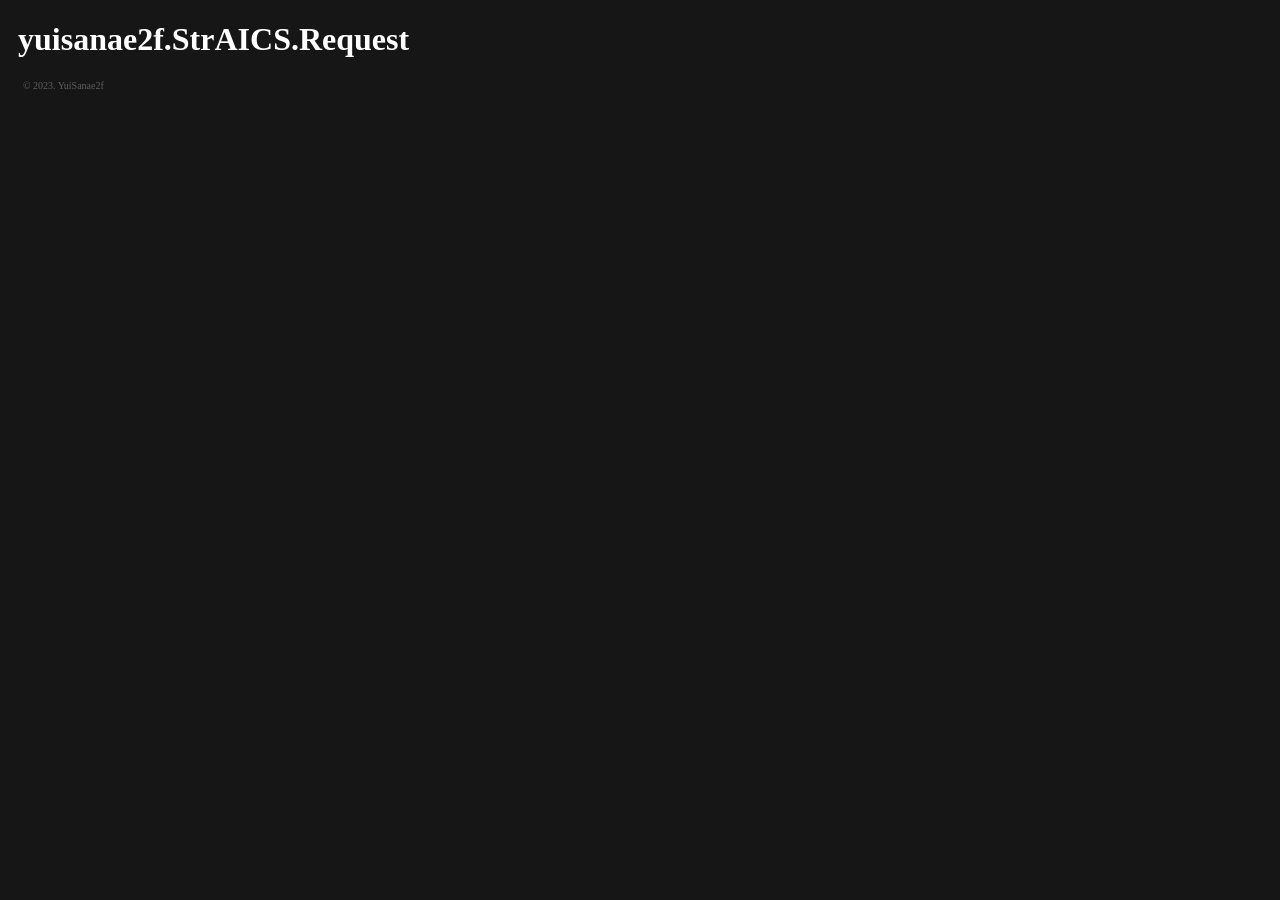
==== docs/Request.html @ f70d8f86 "." ====
﻿<!DOCTYPE html>
<html lang="ko">
<head>
    <meta charset="UTF-8">
    <title>Document</title>
    <link rel="stylesheet" href="./global.css">
    <script src="./global.js"></script>
</head>
<body>
    <h1><a href="https://yuisanae2f.github.io/YuiSanae2f/index.html">yuisanae2f</a>.<a href="./index.html#Request">StrAICS</a>.Request</h1>
    <p class="indent" style="color:rgb(95, 95, 95); font-size: 10px;">© 2023. YuiSanae2f</p>
</body>
</html>
---- docs/global.css ----
html {
    background-color: #161616;
    color: #ffffff;
}

a:hover {
    text-decoration: underline;
}

a {
    text-decoration: none;
    color:#ffffff;
}

.mark {
    text-decoration: underline;
}

.comment{
    color:#668135;
}

.generic{
    color:#bcffe8;
}

.class{
    color:#40e0d0;
}

.function{
    color:#ffff00;
}

.reservedKey{
    color:#178feb;
}

.includeKey{
    color:#a9a9a9;
}

.str{
    color:#ffa500;
}

.logic{
    color:#ae09ae;
}

.arg{
    color:#a9a9a9;
}

.variable {
    color:rgb(137, 198, 255);
}

.indent {
    margin-left: 15px;
}

.box {
    padding: 15px;
    border-radius: 15px;
    margin-bottom: 20px;
    background-color: rgba(100, 100, 100, 0.1);
}

h2 {
    margin-left: 10px;
    padding-left: 10px;
}

h1 {
    padding-left:10px;
}

.button:hover {
    text-decoration: underline;
}

.button {
    padding: 3px;
    margin: 5px;
    margin-top: 10px;
    text-align: center;
    border-radius: 13px;
    background-color: rgba(100, 100, 100, 0.2);
}
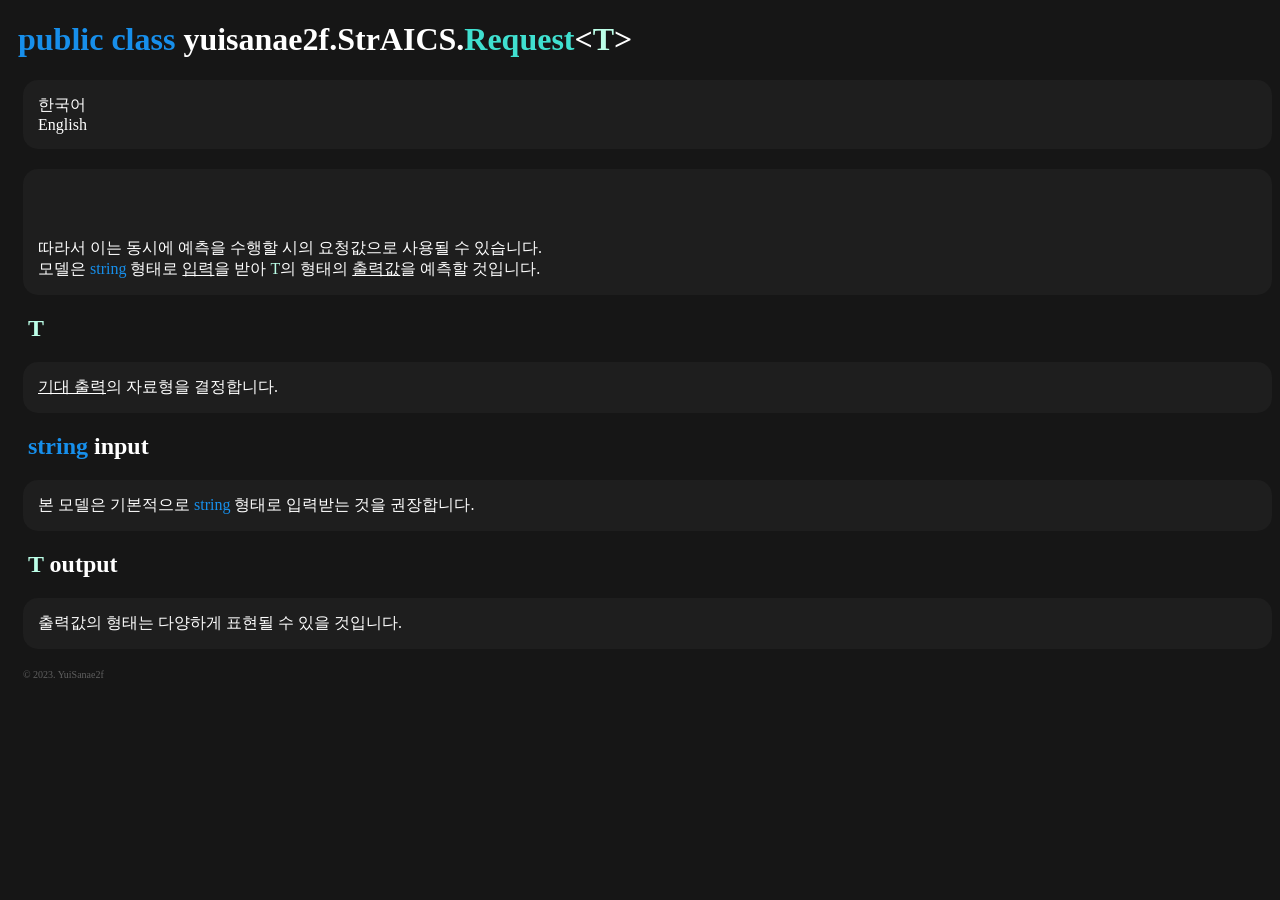
==== commit c51bac44: "." ====
--- a/docs/Request.html
+++ b/docs/Request.html
@@ -2,12 +2,52 @@
 <html lang="ko">
 <head>
     <meta charset="UTF-8">
-    <title>Document</title>
+    <title>Request</title>
     <link rel="stylesheet" href="./global.css">
-    <script src="./global.js"></script>
+    <script src="./Request.js"></script>
 </head>
 <body>
-    <h1><a href="https://yuisanae2f.github.io/YuiSanae2f/index.html">yuisanae2f</a>.<a href="./index.html#Request">StrAICS</a>.Request</h1>
-    <p class="indent" style="color:rgb(95, 95, 95); font-size: 10px;">© 2023. YuiSanae2f</p>
+    <h1>
+        <a href="https://yuisanae2f.github.io/YuiSanae2f/dictionary/class/public" class="reservedKey">public</a>
+        <a href="https://yuisanae2f.github.io/YuiSanae2f/dictionary/class" class="reservedKey">class</a>
+        <a href="https://yuisanae2f.github.io/YuiSanae2f/index">yuisanae2f</a>.<a href="./index.html#Request">StrAICS</a>.<span class="class">Request</span><a href="https://yuisanae2f.github.io/YuiSanae2f/dictionary/generic">&lt;<span class="generic">T</span>&gt;</a>
+    </h1>
+    <div id="_t"></div>
+
+    <div class="box indent">
+        <span id="summary[0]"></span><br>
+        <span id="summary[1]"></span><br><br>
+
+        <span id="summary[2]">따라서 이는 동시에 예측을 수행할 시의 요청값으로 사용될 수 있습니다.</span><br>
+        <span id="summary[3]">
+            모델은
+            <a href="https://yuisanae2f.github.io/YuiSanae2f/dictionary/pointer/array/string" class="reservedKey">string</a>
+            형태로 <a href="#input" class="mark">입력</a>을 받아 <a href="#T" class="generic">T</a>의 형태의 <a href="#output" class="mark">출력값</a>을 예측할 것입니다.
+        </span>
+    </div>
+
+    <h2 id="T" class="generic">T</h2>
+    <div class="indent box">
+        <span id="T[0]">
+            <a href="#output" class="mark">기대 출력</a>의
+            <a href="https://yuisanae2f.github.io/YuiSanae2f/dictionary/dataType">자료형</a>을 결정합니다.
+        </span>
+    </div>
+
+    <h2 id="input"><a href="https://yuisanae2f.github.io/YuiSanae2f/dictionary/pointer/array/string" class="reservedKey">string</a> input</h2>
+    <div class="box indent">
+        <span id="input[0]">
+            본 모델은 기본적으로
+            <a href="https://yuisanae2f.github.io/YuiSanae2f/dictionary/pointer/array/string" class="reservedKey">string</a>
+            형태로 입력받는 것을 권장합니다.
+        </span>
+    </div>
+
+    <h2 id="output"><a href="#T" class="generic">T</a> output</h2>
+    <div class="box indent">
+        <span id="output[0]">출력값의 형태는 다양하게 표현될 수 있을 것입니다.</span>
+
+    </div>
 </body>
+<script src="./global.js"></script>
 </html>
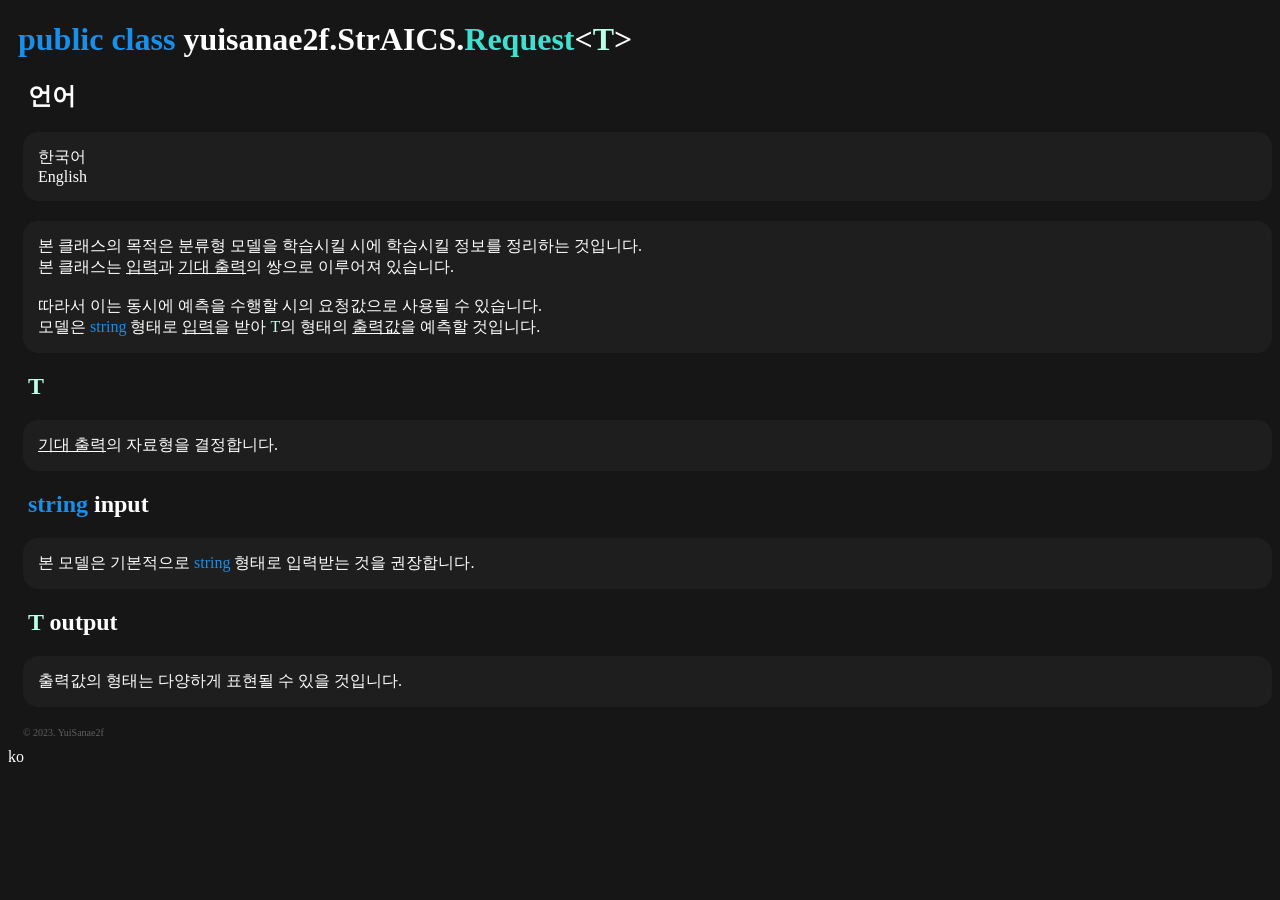
==== commit fb44ad2e: "." ====
--- a/docs/Request.html
+++ b/docs/Request.html
@@ -50,4 +50,5 @@
     </div>
 </body>
 <script src="./global.js"></script>
+<script>_init();</script>
 </html>
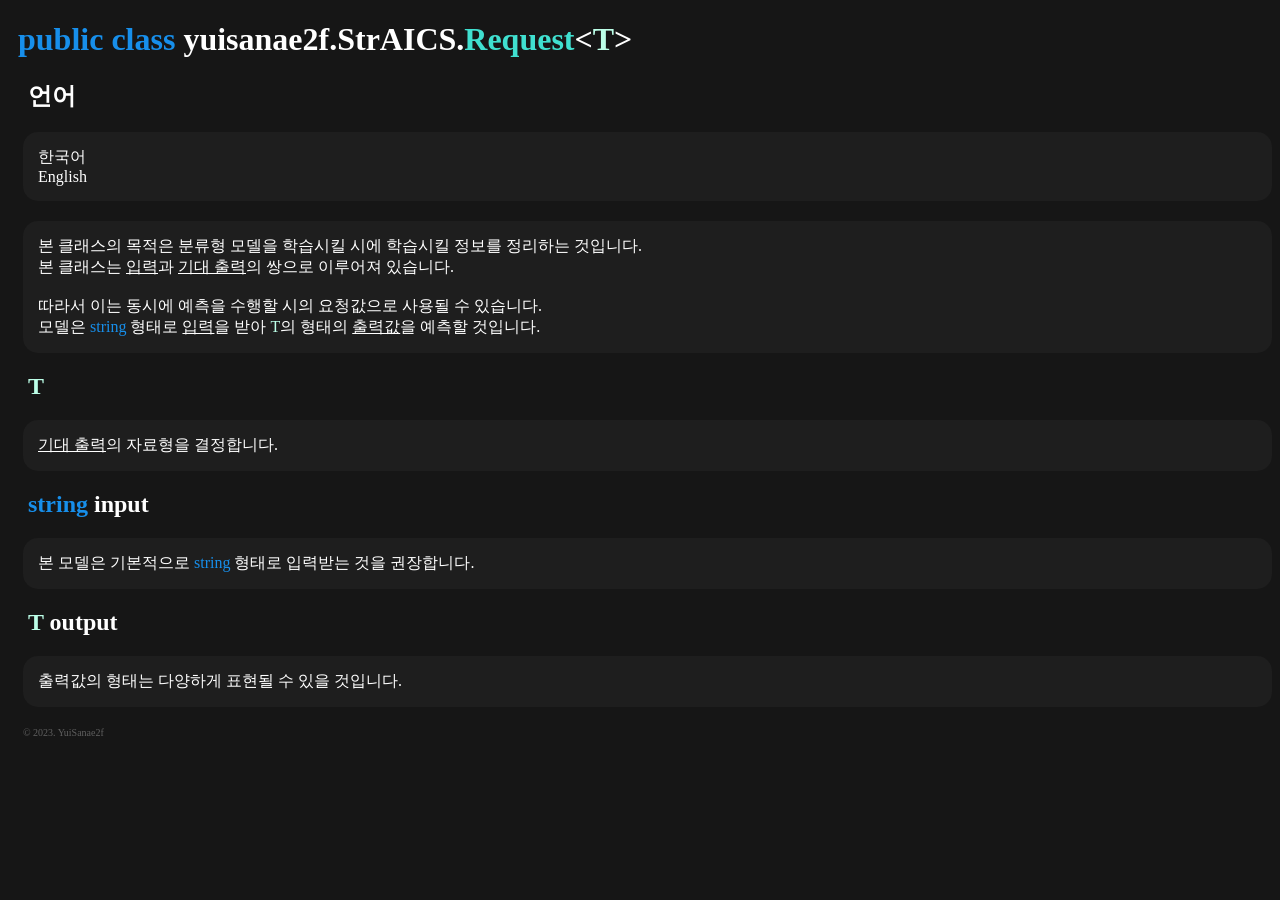
==== commit ef9ab0f6: "." ====
--- a/docs/Request.html
+++ b/docs/Request.html
@@ -18,35 +18,23 @@
         <span id="summary[0]"></span><br>
         <span id="summary[1]"></span><br><br>
 
-        <span id="summary[2]">따라서 이는 동시에 예측을 수행할 시의 요청값으로 사용될 수 있습니다.</span><br>
-        <span id="summary[3]">
-            모델은
-            <a href="https://yuisanae2f.github.io/YuiSanae2f/dictionary/pointer/array/string" class="reservedKey">string</a>
-            형태로 <a href="#input" class="mark">입력</a>을 받아 <a href="#T" class="generic">T</a>의 형태의 <a href="#output" class="mark">출력값</a>을 예측할 것입니다.
-        </span>
+        <span id="summary[2]"></span><br>
+        <span id="summary[3]"></span>
     </div>
 
     <h2 id="T" class="generic">T</h2>
     <div class="indent box">
-        <span id="T[0]">
-            <a href="#output" class="mark">기대 출력</a>의
-            <a href="https://yuisanae2f.github.io/YuiSanae2f/dictionary/dataType">자료형</a>을 결정합니다.
-        </span>
+        <span id="T[0]"></span>
     </div>
 
     <h2 id="input"><a href="https://yuisanae2f.github.io/YuiSanae2f/dictionary/pointer/array/string" class="reservedKey">string</a> input</h2>
     <div class="box indent">
-        <span id="input[0]">
-            본 모델은 기본적으로
-            <a href="https://yuisanae2f.github.io/YuiSanae2f/dictionary/pointer/array/string" class="reservedKey">string</a>
-            형태로 입력받는 것을 권장합니다.
-        </span>
+        <span id="input[0]"></span>
     </div>
 
     <h2 id="output"><a href="#T" class="generic">T</a> output</h2>
     <div class="box indent">
-        <span id="output[0]">출력값의 형태는 다양하게 표현될 수 있을 것입니다.</span>
-
+        <span id="output[0]"></span>
     </div>
 </body>
 <script src="./global.js"></script>
